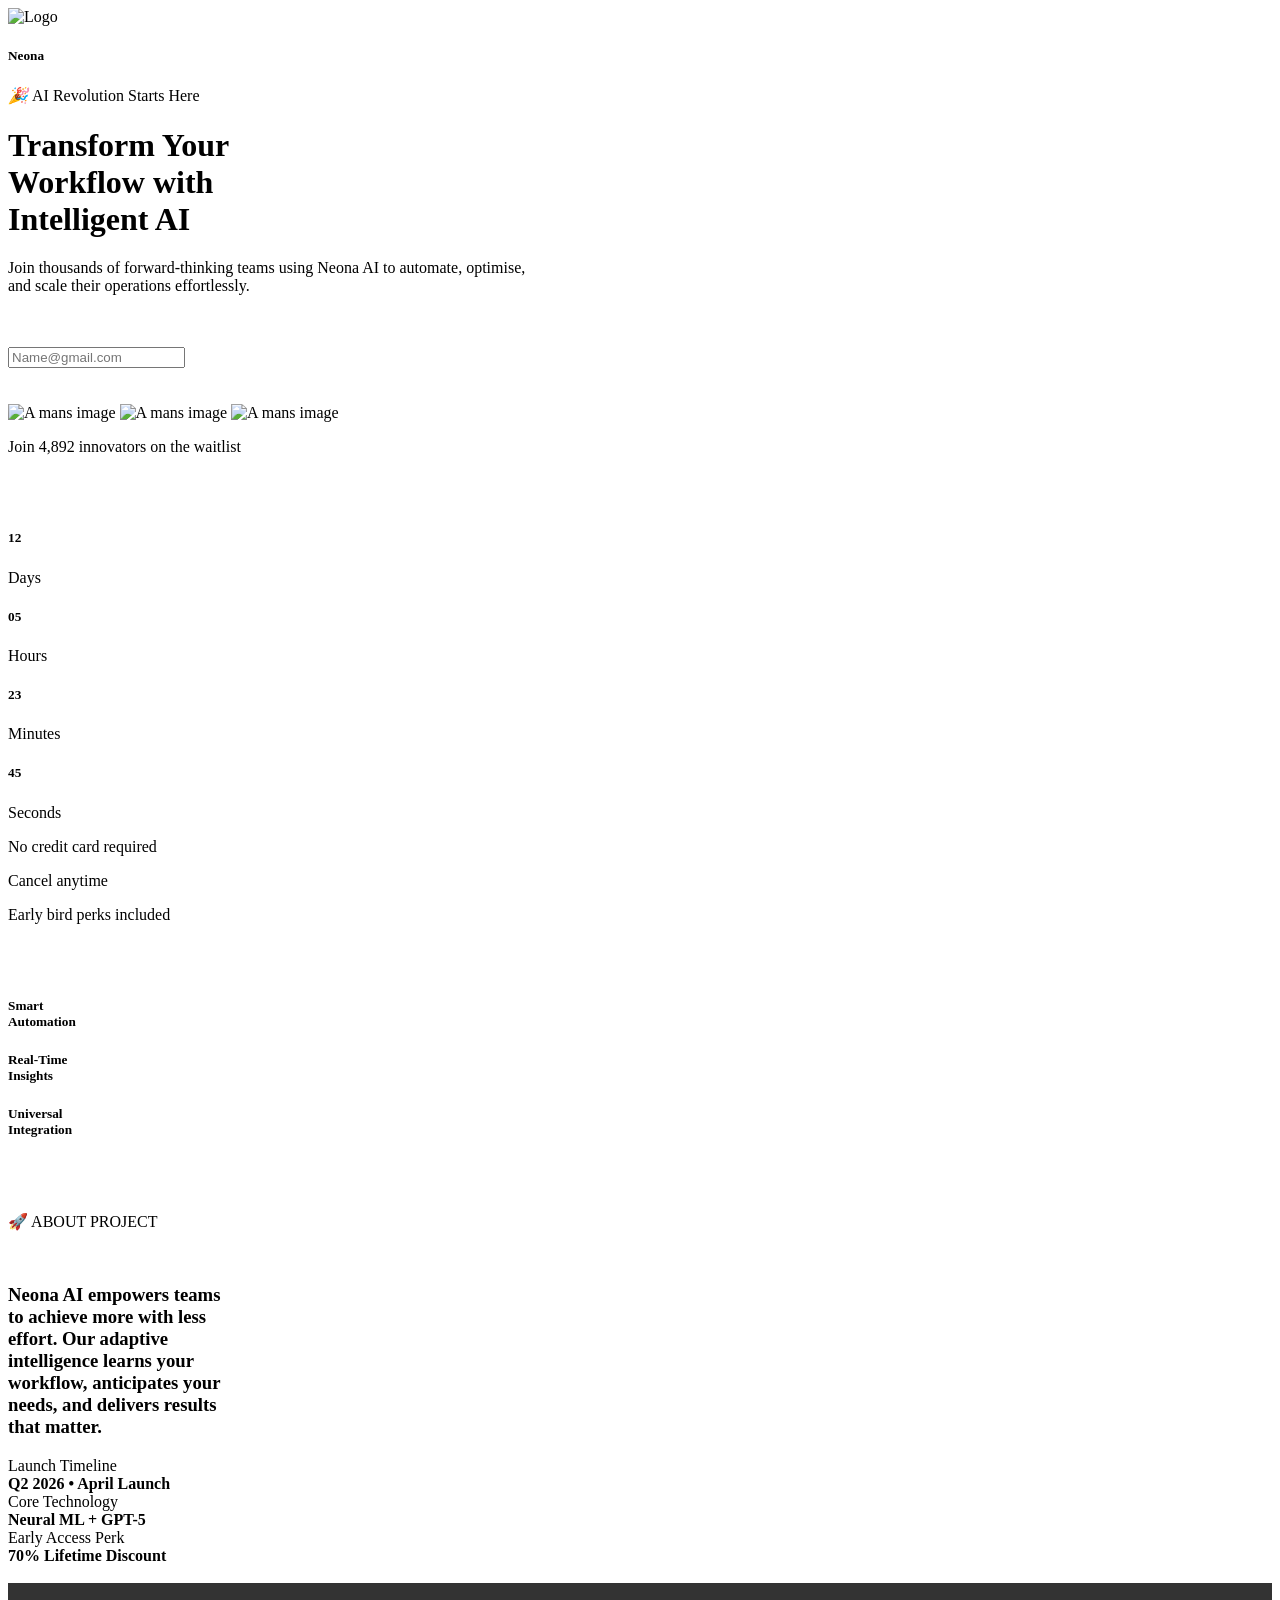
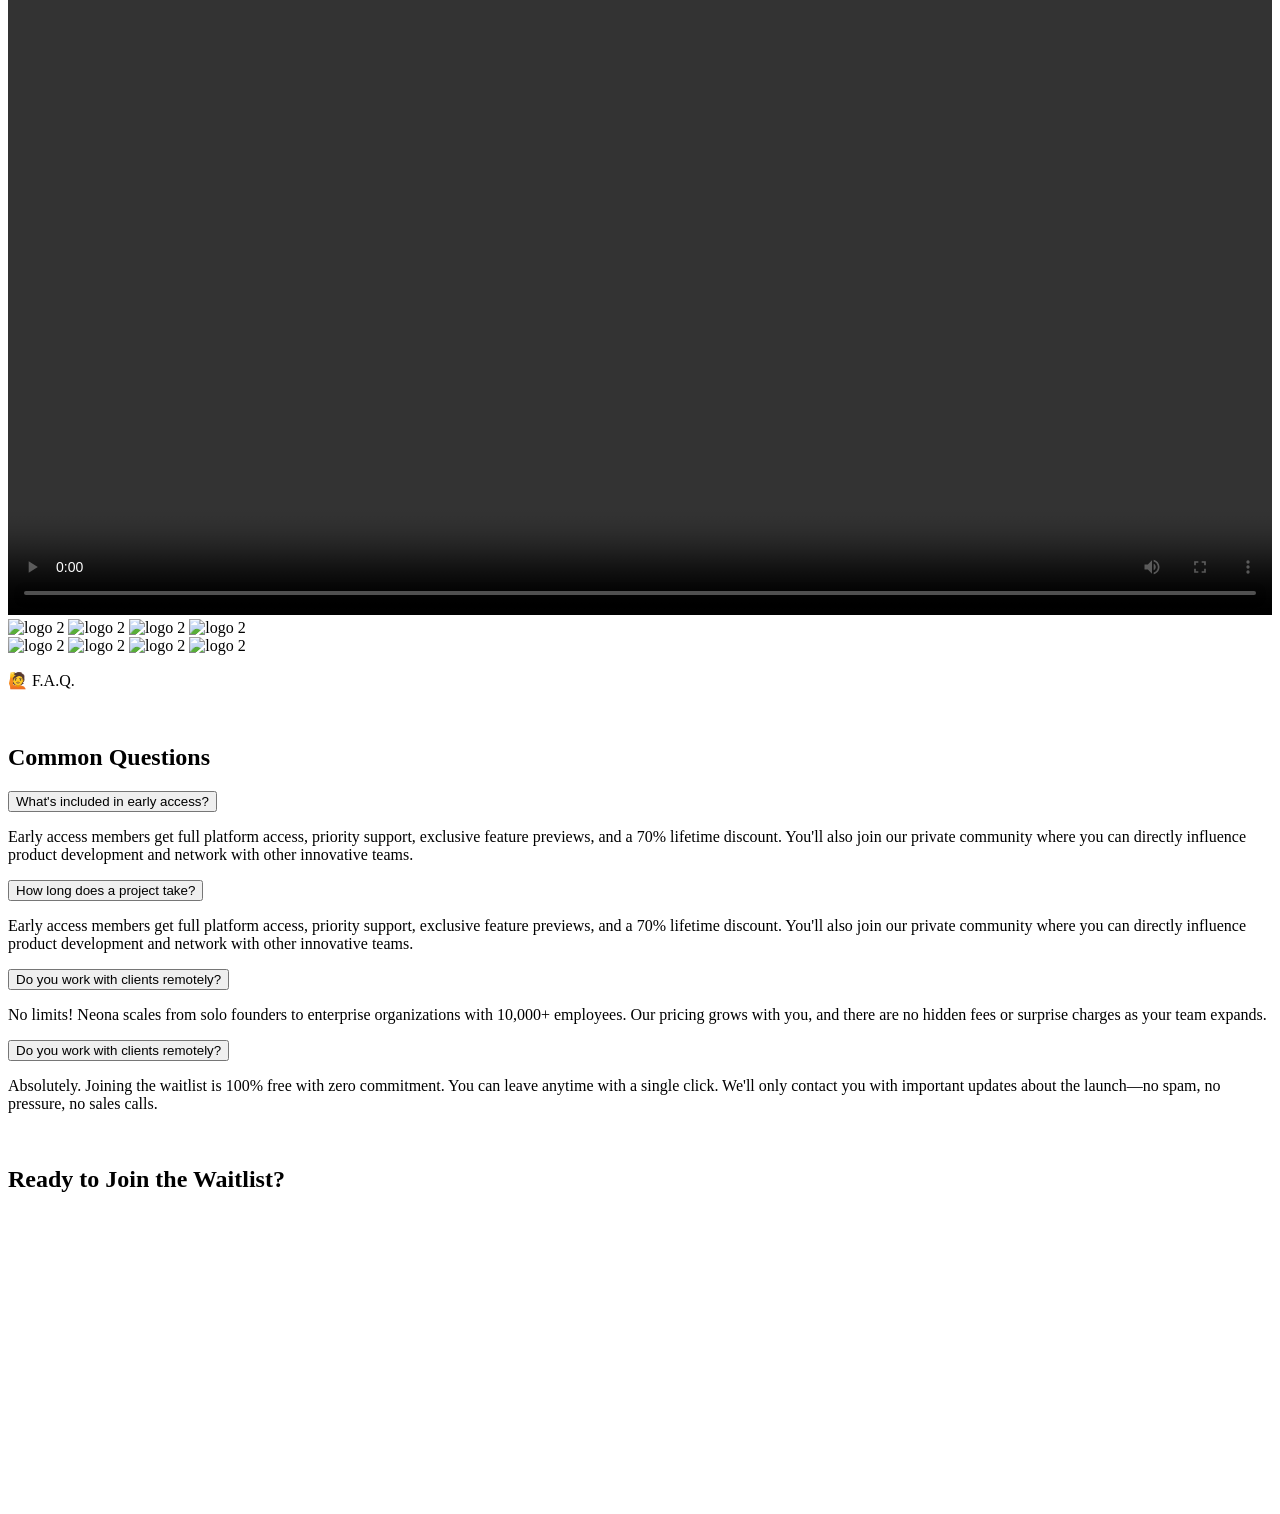
==== Waitlist.html @ 93888dc3 "Finished up with the footer or cta section" ====
<!doctype html>
<html lang="en">
  <head>
    <meta charset="UTF-8" />
    <meta name="viewport" content="width=device-width, initial-scale=1.0" />
    <title>Waitlist</title>
    <!-- Font awesome iocn link -->
    <!-- ANIMATION LINK   -->
    <link href="https://unpkg.com/aos@2.3.1/dist/aos.css" rel="stylesheet" />

    <link
      rel="stylesheet"
      href="https://cdnjs.cloudflare.com/ajax/libs/font-awesome/7.0.1/css/all.min.css"
      integrity="sha512-2SwdPD6INVrV/lHTZbO2nodKhrnDdJK9/kg2XD1r9uGqPo1cUbujc+IYdlYdEErWNu69gVcYgdxlmVmzTWnetw=="
      crossorigin="anonymous"
      referrerpolicy="no-referrer"
    />
    <link
      rel="shortcut icon"
      href="/Images/Piscina-removebg-preview.png"
      type="image/x-icon"
    />
    <link rel="stylesheet" href="waitList.css" />
  </head>
  <body>
    <!-- START LOGO -->
    <div class="logo" data-aos="fade-up">
      <img
        src="/Images/Piscina-removebg-preview.png"
        alt="Logo"
        style="width: 150px"
      />
    </div>
    <h5 class="logo-name">Neona</h5>
    <!-- END LOGO -->

    <!-- START HERO SECTION -->
    <header class="hero-section">
      <p class="bord" data-aos="fade-up">
        <i>🎉 </i> AI Revolution Starts Here
      </p>
      <h1 data-aos="fade-up">
        Transform Your <br />Workflow with <br />Intelligent AI
      </h1>
      <p class="action" data-aos="fade-up">
        Join thousands of forward-thinking teams using Neona AI to automate,
        optimise, <br />and scale their operations effortlessly.
      </p>
      <br />
      <br />

      <div class="input" data-aos="fade-up">
        <input
          data-aos="fade-up"
          type="email"
          name=""
          id="email"
          placeholder="Name@gmail.com"
        />
        <i class="fa-solid fa-arrow-right" id="blue" data-aos="fade-up"></i>
      </div>
    </header>
    <br />
    <br />
    <!-- END HERO SECTION -->
    <!-- START SECTION 1 AREA -->
    <section class="container">
      <img class="img1" src="/Images/download (1).jpg" alt="A mans image" />
      <img class="img2" src="/Images/download (1).jpg" alt="A mans image" />
      <img class="img3" src="/Images/download (1).jpg" alt="A mans image" />
      <p data-aos="fade-up">Join 4,892 innovators on the waitlist</p>
    </section>
    <br /><br />
    <!-- END SECTION 1 AREA -->

    <!-- START TIME SECTION -->
    <div class="cont">
      <div class="time">
        <h5>12</h5>
        <p>Days</p>
      </div>
      <div class="time">
        <h5>05</h5>
        <p>Hours</p>
      </div>
      <div class="time">
        <h5>23</h5>
        <p>Minutes</p>
      </div>
      <div class="time">
        <h5>45</h5>
        <p>Seconds</p>
      </div>
    </div>
    <div class="message">
      <p data-aos="fade-right">
        <i class="fa-regular fa-circle-check"></i> No credit card required
      </p>
      <p data-aos="fade-right">
        <i class="fa-regular fa-circle-check"></i> Cancel anytime
      </p>
      <p data-aos="fade-right">
        <i class="fa-regular fa-circle-check"></i> Early bird perks included
      </p>
    </div>
    <br />
    <br />
    <!-- END TIME SECTION -->

    <!-- START SERVICE SECTION -->
    <div class="service" data-aos="fade-up">
      <div class="card1">
        <i class="fa-solid fa-brain" id="icoon"></i>
        <h5>Smart <br />Automation</h5>
      </div>
      <div class="card1">
        <i class="fa-solid fa-hourglass-half" id="icoon"></i>
        <h5>Real-Time <br />Insights</h5>
      </div>
      <div class="card1">
        <i class="fa-solid fa-brain" id="icoon"></i>
        <h5>
          Universal <br />
          Integration
        </h5>
      </div>
    </div>
    <br /><br />
    <!-- END SERVICE SECTION -->

    <!-- START ABOUT PROJECT -->
    <section class="about-project">
      <p class="about" data-aos="fade-up">🚀 ABOUT PROJECT</p>
      <br />
      <div class="flex-wrapper">
        <div class="flex-info">
          <h3 data-aos="fade-up">
            <strong data-aos="flip-up">Neona AI </strong>empowers teams<br />
            to achieve more with less<br />
            effort. Our adaptive <br />intelligence learns your<br />
            workflow, anticipates your<br />
            needs, and delivers results<br />
            that matter.
          </h3>
        </div>
        <div class="flex-col">
          <div class="col-1" data-aos="flip-down">
            Launch Timeline <br />
            <strong class="color">Q2 2026 • April Launch</strong>
          </div>
          <div class="col-2" data-aos="flip-down">
            Core Technology <br />
            <strong class="color">Neural ML + GPT-5</strong>
          </div>
          <div class="col-3" data-aos="flip-down">
            Early Access Perk <br />
            <strong class="color">70% Lifetime Discount</strong>
          </div>
          <br />
        </div>
      </div>
      <!-- Video Section -->
      <div class="vid" data-aos="zoom-in-left">
        <video width="100%" height="auto" controls>
          <source src="/Video/lop.mp4" type="video/mp4" />
        </video>
      </div>
      <!-- End video section -->
      <!-- Elfsight Logo Showcase | Untitled Logo Showcase -->
      <!-- <div class="framer">
  <script src="https://elfsightcdn.com/platform.js" async></script>
<div class="elfsight-app-ae739ddf-5fd0-4269-99c1-21e49c034198" data-elfsight-app-lazy></div>
</div>  -->
      <div class="marquee-wrapper">
        <div class="marquee-track animate-marquee">
          <!-- first set -->
          <div class="marquee-set">
            <img src="/Images/Piscina-removebg-preview.png" alt="logo 2" />
            <img src="/Images/Piscina-removebg-preview.png" alt="logo 2" />
            <img src="/Images/Piscina-removebg-preview.png" alt="logo 2" />
            <img src="/Images/Piscina-removebg-preview.png" alt="logo 2" />
          </div>
          <!-- duplicate set for seamless loop -->
          <div class="marquee-set">
            <img src="/Images/Piscina-removebg-preview.png" alt="logo 2" />
            <img src="/Images/Piscina-removebg-preview.png" alt="logo 2" />
            <img src="/Images/Piscina-removebg-preview.png" alt="logo 2" />
            <img src="/Images/Piscina-removebg-preview.png" alt="logo 2" />
          </div>
        </div>
      </div>
    </section>
    <!-- END ABOUT PROJECT -->

    <!-- START FAQS SECTION -->
    <section class="faqs">
      <p class="FRAS" data-aos="fade-up">🙋 F.A.Q.</p>
      <br />
      <div
        class="text"
        data-aos="fade-right"
        data-aos-offset="300"
        data-aos-easing="ease-in-sine"
      >
        <h1>Common Questions</h1>
      </div>

      <div class="faq-container">
        <div class="faq-item">
          <button class="faq-question">
            <span>What's included in early access?</span>
            <span class="faq-icon"><i class="fa-solid fa-plus"></i></span>
          </button>
          <div class="faq-answer">
            <p>
              Early access members get full platform access, priority support,
              exclusive feature previews, and a 70% lifetime discount. You'll
              also join our private community where you can directly influence
              product development and network with other innovative teams.
            </p>
          </div>
        </div>

        <div class="faq-item">
          <button class="faq-question">
            <span>How long does a project take?</span>
            <span class="faq-icon"><i class="fa-solid fa-plus"></i></span>
          </button>
          <div class="faq-answer">
            <p>
              Early access members get full platform access, priority support,
              exclusive feature previews, and a 70% lifetime discount. You'll
              also join our private community where you can directly influence
              product development and network with other innovative teams.
            </p>
          </div>
        </div>

        <div class="faq-item">
          <button class="faq-question">
            <span>Do you work with clients remotely?</span>
            <span class="faq-icon"><i class="fa-solid fa-plus"></i></span>
          </button>
          <div class="faq-answer">
            <p>
              No limits! Neona scales from solo founders to enterprise
              organizations with 10,000+ employees. Our pricing grows with you,
              and there are no hidden fees or surprise charges as your team
              expands.
            </p>
          </div>
        </div>
        <div class="faq-item">
          <button class="faq-question">
            <span>Do you work with clients remotely?</span>
            <span class="faq-icon"><i class="fa-solid fa-plus"></i></span>
          </button>
          <div class="faq-answer">
            <p>
              Absolutely. Joining the waitlist is 100% free with zero
              commitment. You can leave anytime with a single click. We'll only
              contact you with important updates about the launch—no spam, no
              pressure, no sales calls.
            </p>
          </div>
        </div>
      </div>
    </section>
    <!-- START CTA SECTION -->
    <section class="cta">
      <div class="cta-content">
        <img
          data-aos="fade-down"
          data-aos-easing="linear"
          data-aos-duration="1500"
          id="LOGO"
          src="/Images/Piscina-removebg-preview.png"
          alt=""
        />
        <h2>Ready to Join the Waitlist?</h2>
        <p
          class="ctas"
          data-aos="fade-up"
          data-aos-anchor-placement="bottom-center"
        >
          Join 4,892 teams already on the list. <br />
          Be part of the AI revolution.
        </p>
        <br />
        <form data-aos="fade-up" data-aos-anchor-placement="bottom-center">
          <a id="blu" href="#"> 🚀 Learn More</a>
          <a id="what" href="#">🚀 Join Waitlist</a>
        </form>
        <br />
        <br /><br /><br />
        <img
          data-aos="fade-up"
          data-aos-anchor-placement="bottom-center"
          id="links"
          src="/Images/work_update_42dp_E3E3E3_FILL0_wght400_GRAD0_opsz40 (1).svg"
          alt=""
        />
        <img
          data-aos="fade-up"
          data-aos-anchor-placement="bottom-center"
          id="links"
          src="/Images/work_update_42dp_E3E3E3_FILL0_wght400_GRAD0_opsz40 (1).svg"
          alt=""
        />
        <img
          data-aos="fade-up"
          data-aos-anchor-placement="bottom-center"
          id="links"
          src="/Images/work_update_42dp_E3E3E3_FILL0_wght400_GRAD0_opsz40 (1).svg"
          alt=""
        />
      </div>
    </section>
    <!-- END CTA SECTION -->

    <!-- END FAQS (FREQUENTLY ASKED QUESTIONS) -->

    <!-- Animation script -->
    <script src="https://unpkg.com/aos@2.3.1/dist/aos.js"></script>

    <!-- JavaScript  -->
    <script src="script.js"></script>
  </body>
</html>
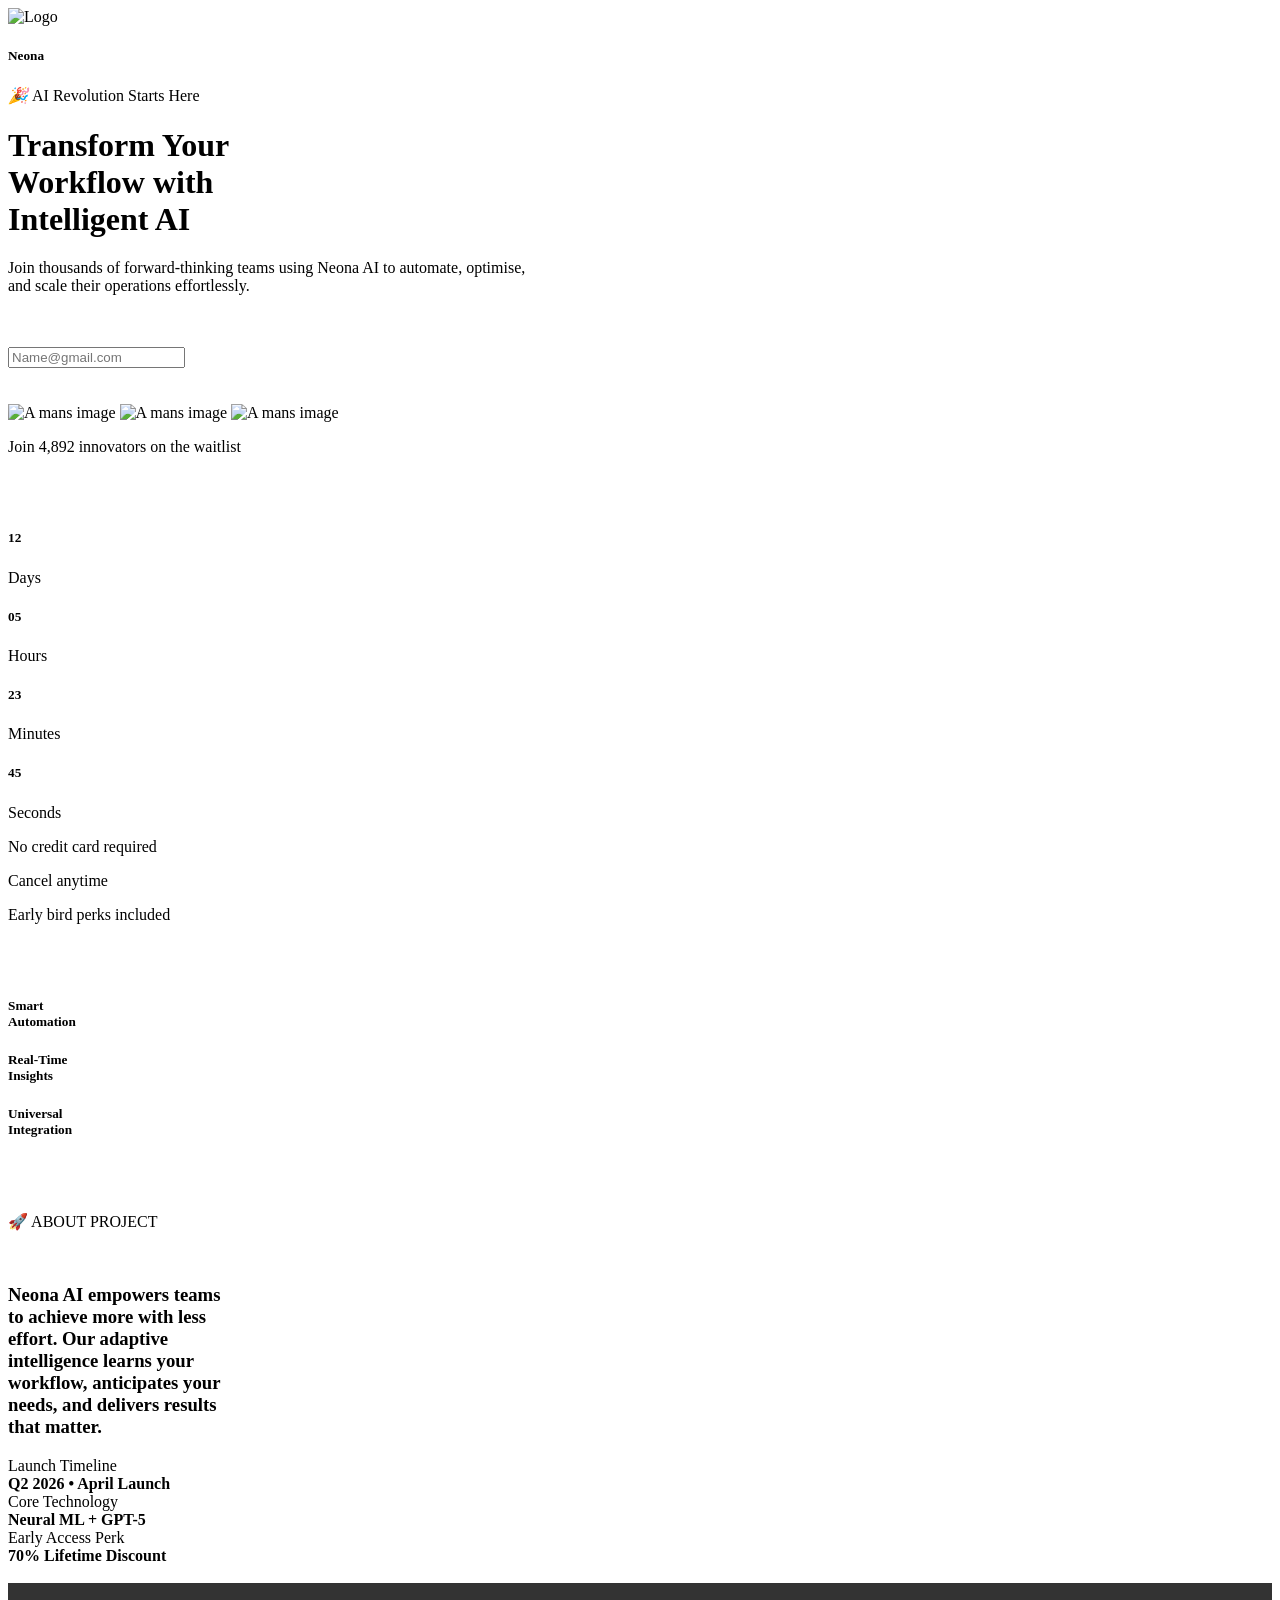
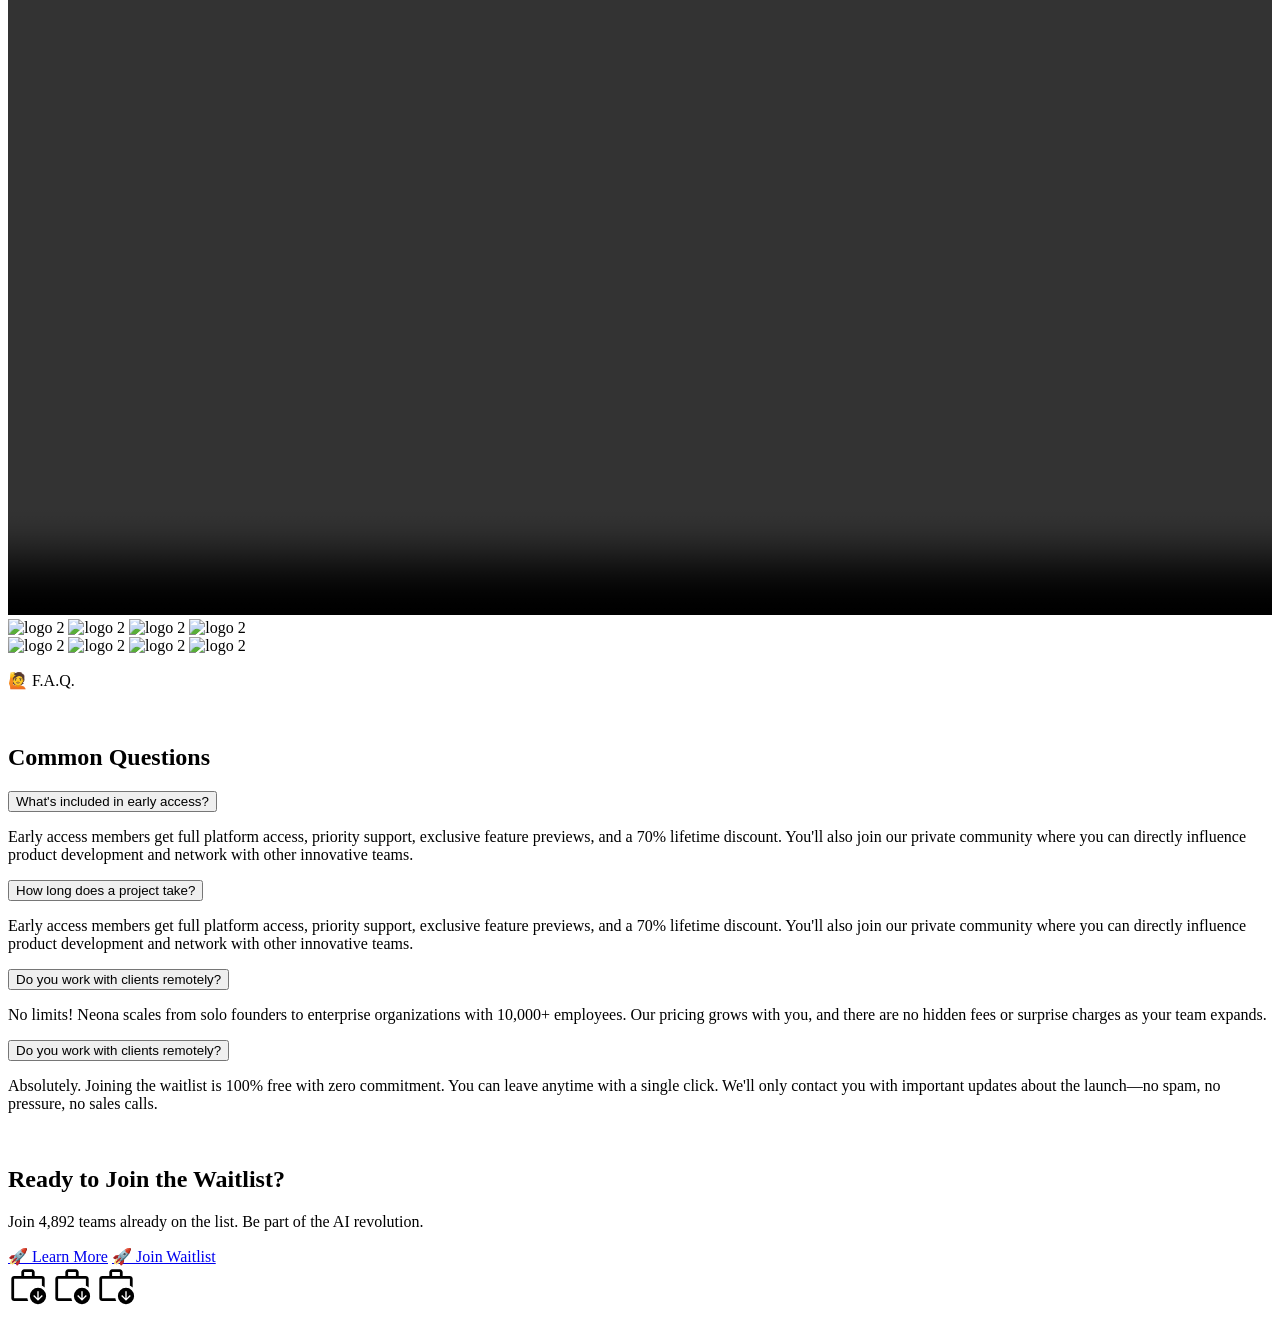
==== commit 6e4e2280: "Worked on responsiveness  and better spacing" ====
--- a/Waitlist.html
+++ b/Waitlist.html
@@ -49,12 +49,11 @@
       <br />
       <br />
 
-      <div class="input" data-aos="fade-up">
+      <div class="form" data-aos="fade-up">
         <input
           data-aos="fade-up"
           type="email"
           name=""
-          id="email"
           placeholder="Name@gmail.com"
         />
         <i class="fa-solid fa-arrow-right" id="blue" data-aos="fade-up"></i>
@@ -161,11 +160,12 @@
       </div>
       <!-- Video Section -->
       <div class="vid" data-aos="zoom-in-left">
-        <video width="100%" height="auto" controls>
+        <video width="100%" height="100%" controls>
           <source src="/Video/lop.mp4" type="video/mp4" />
         </video>
       </div>
       <!-- End video section -->
+
       <!-- Elfsight Logo Showcase | Untitled Logo Showcase -->
       <!-- <div class="framer">
   <script src="https://elfsightcdn.com/platform.js" async></script>
@@ -277,43 +277,45 @@
           src="/Images/Piscina-removebg-preview.png"
           alt=""
         />
-        <h2>Ready to Join the Waitlist?</h2>
-        <p
-          class="ctas"
-          data-aos="fade-up"
-          data-aos-anchor-placement="bottom-center"
-        >
-          Join 4,892 teams already on the list. <br />
-          Be part of the AI revolution.
-        </p>
-        <br />
-        <form data-aos="fade-up" data-aos-anchor-placement="bottom-center">
-          <a id="blu" href="#"> 🚀 Learn More</a>
-          <a id="what" href="#">🚀 Join Waitlist</a>
-        </form>
-        <br />
-        <br /><br /><br />
-        <img
-          data-aos="fade-up"
-          data-aos-anchor-placement="bottom-center"
-          id="links"
-          src="/Images/work_update_42dp_E3E3E3_FILL0_wght400_GRAD0_opsz40 (1).svg"
-          alt=""
-        />
-        <img
-          data-aos="fade-up"
-          data-aos-anchor-placement="bottom-center"
-          id="links"
-          src="/Images/work_update_42dp_E3E3E3_FILL0_wght400_GRAD0_opsz40 (1).svg"
-          alt=""
-        />
-        <img
-          data-aos="fade-up"
-          data-aos-anchor-placement="bottom-center"
-          id="links"
-          src="/Images/work_update_42dp_E3E3E3_FILL0_wght400_GRAD0_opsz40 (1).svg"
-          alt=""
-        />
+        <div class="title_paragraph">
+          <h2>Ready to Join the Waitlist?</h2>
+          <p
+            class="ctas"
+            data-aos=""
+          >
+            Join 4,892 teams already on the list. Be part of the AI revolution.
+          </p>
+        </div>
+
+        <div class="button_socials">
+          <div class="cta_button" data-aos="">
+            <a id="blu" href="#"> 🚀 Learn More</a>
+            <a id="what" href="#">🚀 Join Waitlist</a>
+          </div>
+          <div>
+            <img
+              data-aos="fade-up"
+          
+              id="links"
+              src="/Images/work_update_42dp_E3E3E3_FILL0_wght400_GRAD0_opsz40 (1).svg"
+              alt=""
+            />
+            <img
+              data-aos="fade-up"
+          
+              id="links"
+              src="/Images/work_update_42dp_E3E3E3_FILL0_wght400_GRAD0_opsz40 (1).svg"
+              alt=""
+            />
+            <img
+              data-aos="fade-up"
+          
+              id="links"
+              src="/Images/work_update_42dp_E3E3E3_FILL0_wght400_GRAD0_opsz40 (1).svg"
+              alt=""
+            />
+          </div>
+        </div>
       </div>
     </section>
     <!-- END CTA SECTION -->
